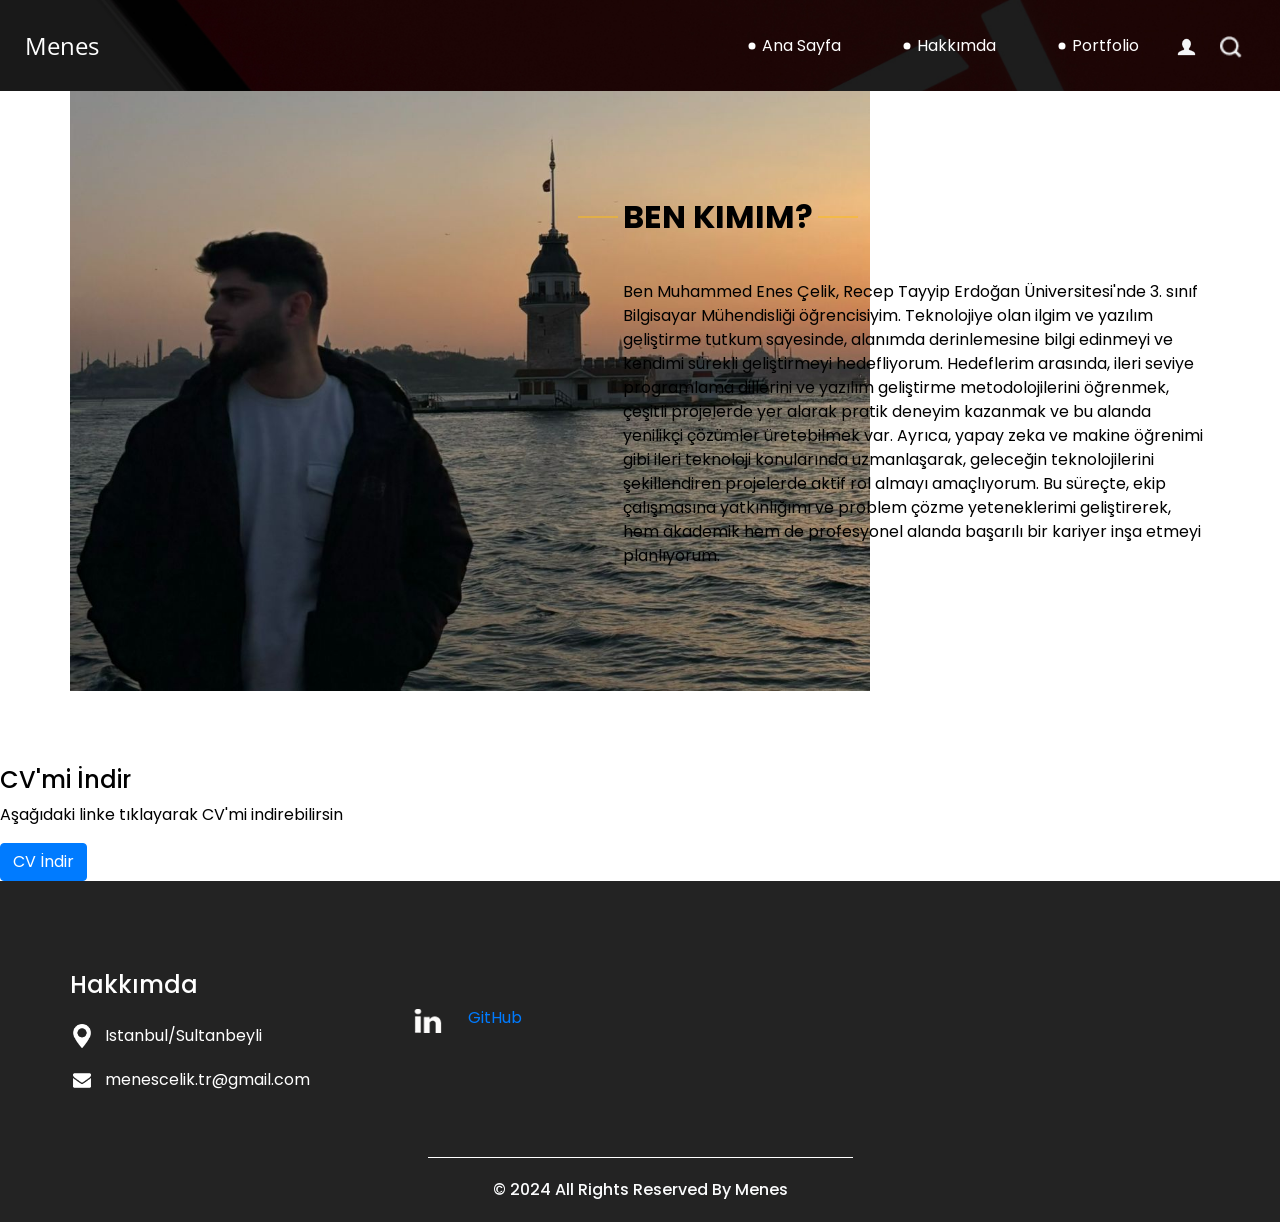
==== about.html @ cefa7e6c "about upgrade" ====
<!DOCTYPE html>
<html>

<head>
  <meta charset="utf-8" />
  <meta http-equiv="X-UA-Compatible" content="IE=edge" />
  <meta name="viewport" content="width=device-width, initial-scale=1, shrink-to-fit=no" />
  <meta name="keywords" content="" />
  <meta name="description" content="" />
  <meta name="author" content="" />
  <meta name="viewport" content="width=device-width, initial-scale=1.0">

  <title>Menes</title>
  <link rel="stylesheet" type="text/css" href="https://cdnjs.cloudflare.com/ajax/libs/OwlCarousel2/2.3.4/assets/owl.carousel.min.css" />
  <link rel="stylesheet" type="text/css" href="css/bootstrap.css" />
  <link href="https://fonts.googleapis.com/css?family=Open+Sans:400,700|Poppins:400,700&display=swap" rel="stylesheet">
  <link href="css/style.css" rel="stylesheet" />
  <link href="css/responsive.css" rel="stylesheet" />
  <title>Language Selector</title>
    <script>
      function changeLanguage(value) {
          if (value === 'tr') {
              window.location.href = 'about.html';
          } else if (value === 'en') {
              window.location.href = 'about_en.html';
          }
        }
    </script>
</head>

<body class="sub_page">
  <div class="hero_area">
    <header class="header_section">
      <div class="container-fluid">
        <nav class="navbar navbar-expand-lg custom_nav-container pt-3">
          <a class="navbar-brand" href="index.html">
            <span>
              Menes
            </span>
          </a>
          <button class="navbar-toggler" type="button" data-toggle="collapse" data-target="#navbarSupportedContent" aria-controls="navbarSupportedContent" aria-expanded="false" aria-label="Toggle navigation">
            <span class="navbar-toggler-icon"></span>
          </button>

          <div class="collapse navbar-collapse" id="navbarSupportedContent">
            <div class="d-flex ml-auto flex-column flex-lg-row align-items-center">
              <ul class="navbar-nav  ">
                <li class="nav-item active">
                  <a class="nav-link" href="index.html">Ana Sayfa <span class="sr-only">(current)</span></a>
                </li>
                <li class="nav-item">
                  <a class="nav-link" href="about.html"> Hakkımda </a>
                </li>
                <!--<li class="nav-item">
                  <a class="nav-link" href="do.html"> What we do </a>
                </li>-->
                <li class="nav-item">
                  <a class="nav-link" href="portfolio.html"> Portfolio </a>
                </li>
              
              </ul>
              <div class="user_option">
                <a href="">
                  <img src="images/user.png" alt="">
                </a>
                <form class="form-inline my-2 my-lg-0 ml-0 ml-lg-4 mb-3 mb-lg-0">
                  <button class="btn  my-2 my-sm-0 nav_search-btn" type="submit"></button>
                </form>
              </div>
            </div>
          </div>
        </nav>
      </div>
    </header>
  </div>
  <section class="who_section layout_padding">
    <div class="container">
      <div class="row">
        <div class="col-md-5">
          <div class="img-box">
            <img src="images/me2.jpg" alt="Menes" style="width: 800px; height: auto;">
          </div>
        </div>
        <div class="col-md-7">
          <div class="detail-box">
            <div class="heading_container">
              <h2>
                Ben Kimim?
              </h2>
            </div>
            <p>
                  Ben Muhammed Enes Çelik, Recep Tayyip Erdoğan Üniversitesi'nde 3. sınıf Bilgisayar Mühendisliği öğrencisiyim. Teknolojiye olan ilgim ve yazılım geliştirme tutkum sayesinde, alanımda derinlemesine bilgi edinmeyi ve kendimi sürekli geliştirmeyi hedefliyorum.

Hedeflerim arasında, ileri seviye programlama dillerini ve yazılım geliştirme metodolojilerini öğrenmek, çeşitli projelerde yer alarak pratik deneyim kazanmak ve bu alanda yenilikçi çözümler üretebilmek var. Ayrıca, yapay zeka ve makine öğrenimi gibi ileri teknoloji konularında uzmanlaşarak, geleceğin teknolojilerini şekillendiren projelerde aktif rol almayı amaçlıyorum.

Bu süreçte, ekip çalışmasına yatkınlığımı ve problem çözme yeteneklerimi geliştirerek, hem akademik hem de profesyonel alanda başarılı bir kariyer inşa etmeyi planlıyorum.
            </p>
            <div>
              
            </div>
          </div>
        </div>
      </div>
    </div>
  </section>
  <section class="resume_section">
    <h4>CV'mi İndir</h4>
    <p>Aşağıdaki linke tıklayarak CV'mi indirebilirsin</p>
    <a href="images/menes_cv.pdf" download="Menes_CV.pdf" class="btn btn-primary">CV İndir</a>
  </section>
  <section class="info_section ">
    <div class="container">
      <div class="row">
        <div class="col-md-3">
          <div class="info_contact">
            <h5>
              Hakkımda
            </h5>
            <div>
              <div class="img-box">
                <img src="images/location-white.png" width="18px" alt="">
              </div>
              <p>
                Istanbul/Sultanbeyli
              </p>
            </div>
            
            <div>
              <div class="img-box">
                <img src="images/envelope-white.png" width="18px" alt="">
              </div>
              <p>
                menescelik.tr@gmail.com
              </p>
            </div>
          </div>
        </div>
        
        
        <div class="col-md-3">
          <div class="info_form ">
            </form>
            <div class="social_box">
              <a href="">
                <!--<img src="images/fb.png" alt="">-->
              </a>
              <a href="">
                <!--<img src="images/twitter.png" alt="">-->
              </a>
              <a href="https://www.linkedin.com/in/menes-celik" target="_blank">
                <img src="images/linkedin.png" alt="LinkedIn Profile">
              </a>
              <a href="https://github.com/menesscelik" target="_blank">GitHub</a>
              <a href="">
                <!--<img src="images/youtube.png" alt="">-->
              </a>
            </div>
          </div>
        </div>
      </div>
    </div>
  </section>
  <section class="container-fluid footer_section">
    <p>
      &copy; 2024 All Rights Reserved By
      <a href="https://github.com/menesscelik">Menes</a>
    </p>
  </section>
  <script type="text/javascript" src="js/jquery-3.4.1.min.js"></script>
  <script type="text/javascript" src="js/bootstrap.js"></script>
  <script type="text/javascript" src="https://cdnjs.cloudflare.com/ajax/libs/OwlCarousel2/2.3.4/owl.carousel.min.js">
  </script>
  <script type="text/javascript">
    $(".owl-carousel").owlCarousel({
      loop: true,
      margin: 0,
      navText: [],
      center: true,
      autoplay: true,
      autoplayHoverPause: true,
      responsive: {
        0: {
          items: 1
        },
        1000: {
          items: 3
        }
      }
    });
  </script>
</body>

</html>
---- css/style.css ----
body {
  font-family: "Poppins", sans-serif;
  color: #000000;
  background-color: #ffffff;
}

.layout_padding {
  padding: 75px 0;
}

.layout_padding2 {
  padding: 45px 0;
}

.layout_padding2-top {
  padding-top: 45px;
}

.layout_padding2-bottom {
  padding-bottom: 45px;
}

.layout_padding-top {
  padding-top: 75px;
}

.layout_padding-bottom {
  padding-bottom: 75px;
}

.heading_container {
  display: -webkit-box;
  display: -ms-flexbox;
  display: flex;
  -webkit-box-orient: vertical;
  -webkit-box-direction: normal;
      -ms-flex-direction: column;
          flex-direction: column;
  -webkit-box-align: start;
      -ms-flex-align: start;
          align-items: flex-start;
}

.heading_container h2 {
  font-weight: bold;
  text-transform: uppercase;
  position: relative;
}

.heading_container h2::before, .heading_container h2::after {
  content: "";
  position: absolute;
  top: 50%;
  width: 40px;
  height: 1px;
  background-color: #fec016;
}

.heading_container h2::before {
  left: -5px;
  -webkit-transform: translate(-100%, -50%);
          transform: translate(-100%, -50%);
}

.heading_container h2::after {
  right: -5px;
  -webkit-transform: translate(100%, -50%);
          transform: translate(100%, -50%);
}

/*header section*/
.hero_area {
  height: 100vh;
  background-color: #b5caee;
  background-image: url(../images/hero-bg.jpg);
  background-size: cover;
}

.sub_page .hero_area {
  height: auto;
}

.sub_page .who_section.layout_padding {
  padding-top: 0;
}

.hero_area.sub_pages {
  height: auto;
}

.header_section .container-fluid {
  padding-right: 25px;
  padding-left: 25px;
}

.header_section .nav_container {
  margin: 0 auto;
}

.custom_nav-container.navbar-expand-lg .navbar-nav .nav-link {
  margin: 10px 30px;
  color: #ffffff;
  text-align: center;
  position: relative;
}

.custom_nav-container.navbar-expand-lg .navbar-nav .nav-link::before {
  content: "";
  position: absolute;
  top: 50%;
  left: -2px;
  -webkit-transform: translate(-50%, -50%);
          transform: translate(-50%, -50%);
  width: 7px;
  height: 7px;
  border-radius: 100%;
  background-color: #ffffff;
}

a,
a:hover,
a:focus {
  text-decoration: none;
}

a:hover,
a:focus {
  color: initial;
}

.btn,
.btn:focus {
  outline: none !important;
  -webkit-box-shadow: none;
          box-shadow: none;
}

.user_option {
  display: -webkit-box;
  display: -ms-flexbox;
  display: flex;
  -webkit-box-align: center;
      -ms-flex-align: center;
          align-items: center;
}

.custom_nav-container .nav_search-btn {
  background-image: url(../images/search-icon.png);
  background-size: 22px;
  background-repeat: no-repeat;
  background-position-y: 7px;
  width: 35px;
  height: 35px;
  padding: 0;
  border: none;
}

.navbar-brand {
  display: -webkit-box;
  display: -ms-flexbox;
  display: flex;
  -webkit-box-align: center;
      -ms-flex-align: center;
          align-items: center;
  font-family: 'Open Sans', sans-serif;
}

.navbar-brand span {
  font-size: 24px;
  color: #ffffff;
}

.custom_nav-container {
  z-index: 99999;
  padding: 15px 0;
}

.custom_nav-container .navbar-toggler {
  outline: none;
}

.custom_nav-container .navbar-toggler .navbar-toggler-icon {
  background-image: url(../images/menu.png);
  background-size: 55px;
}

/*end header section*/
.slider_section {
  height: 90%;
  display: -webkit-box;
  display: -ms-flexbox;
  display: flex;
  -webkit-box-align: center;
      -ms-flex-align: center;
          align-items: center;
  color: #ffffff;
}

.slider_section .detail-box {
  text-align: center;
  margin-bottom: 110px;
}

.slider_section .detail-box h1 {
  font-size: 4rem;
  text-transform: uppercase;
}

.slider_section .detail-box h2 {
  text-transform: uppercase;
}

.slider_section .detail-box p {
  margin-top: 25px;
}

.slider_section .detail-box a {
  display: inline-block;
  padding: 10px 55px;
  background-color: #ffffff;
  border: 1px solid #ffffff;
  color: #000000;
  border-radius: 20px 20px 0 20px;
  margin-top: 35px;
}

.slider_section .detail-box a:hover {
  background-color: transparent;
  color: #ffffff;
}

.slider_section #carouselExampleIndicators {
  bottom: 0;
}

.slider_section #carouselExampleIndicators li {
  width: 15px;
  height: 15px;
  background-color: transparent;
  border: 3px solid #ffffff;
  border-radius: 100%;
  opacity: 1;
}

.do_section .heading_container {
  -webkit-box-align: center;
      -ms-flex-align: center;
          align-items: center;
  text-align: center;
}

.do_section .do_container {
  display: -webkit-box;
  display: -ms-flexbox;
  display: flex;
  -ms-flex-wrap: wrap;
      flex-wrap: wrap;
  -webkit-box-pack: center;
      -ms-flex-pack: center;
          justify-content: center;
  padding-top: 10px;
}

.do_section .do_container .box {
  text-align: center;
  position: relative;
  z-index: 5;
  margin: 35px 25px 0 25px;
}

.do_section .do_container .box .img-box {
  width: 120px;
  height: 120px;
  display: -webkit-box;
  display: -ms-flexbox;
  display: flex;
  -webkit-box-pack: center;
      -ms-flex-pack: center;
          justify-content: center;
  -webkit-box-align: center;
      -ms-flex-align: center;
          align-items: center;
  background-color: #353434;
  border-radius: 100%;
}

.do_section .do_container .box .img-box img {
  width: 45px;
}

.do_section .do_container .box .detail-box {
  margin-top: 35px;
}

.do_section .do_container .box:hover .img-box {
  background-color: #fec016;
}

.do_section .do_container .arrow_bg::before {
  content: "";
  position: absolute;
  top: -23px;
  left: -17px;
  width: 262%;
  height: 90%;
  z-index: 3;
  background-size: cover;
}

.do_section .do_container .arrow-start::before {
  background-image: url(../images/arrow-start.png);
}

.do_section .do_container .arrow-middle::before {
  background-image: url(../images/arrow-middle.png);
}

.do_section .do_container .arrow-end::before {
  background-image: url(../images/arrow-end.png);
}

.who_section .row {
  -webkit-box-align: center;
      -ms-flex-align: center;
          align-items: center;
}

.who_section .img-box img {
  width: 100%;
}

.who_section .detail-box {
  margin-left: 65px;
}

.who_section .detail-box p {
  margin-top: 35px;
}

.who_section .detail-box a {
  display: inline-block;
  padding: 8px 30px;
  background-color: #353434;
  border: 1px solid #353434;
  color: #ffffff;
  border-radius: 20px 20px 0 20px;
  margin-top: 35px;
}

.who_section .detail-box a:hover {
  background-color: transparent;
  color: #353434;
}

.work_section .work_container {
  display: -webkit-box;
  display: -ms-flexbox;
  display: flex;
  -ms-flex-wrap: wrap;
      flex-wrap: wrap;
  margin: 0 -1%;
}

.work_section .work_container .box {
  min-width: 300px;
  display: -webkit-box;
  display: -ms-flexbox;
  display: flex;
  -webkit-box-align: stretch;
      -ms-flex-align: stretch;
          align-items: stretch;
}

.work_section .work_container .box img {
  width: 100%;
}

.work_section .work_container .box.b-2, .work_section .work_container .box.b-3 {
  width: 43.5%;
}

.work_section .work_container .box.b-1, .work_section .work_container .box.b-4 {
  width: 56.5%;
}

.client_section {
  padding-bottom: 150px;
}

.client_section .heading_container {
  -webkit-box-align: center;
      -ms-flex-align: center;
          align-items: center;
  margin-bottom: 45px;
}

.client_section .box {
  padding: 20px;
  display: -webkit-box;
  display: -ms-flexbox;
  display: flex;
  -webkit-box-orient: vertical;
  -webkit-box-direction: normal;
      -ms-flex-direction: column;
          flex-direction: column;
  -webkit-box-align: center;
      -ms-flex-align: center;
          align-items: center;
  text-align: center;
  margin: 20px;
}

.client_section .box .img-box {
  width: 60px;
}

.client_section .box .img-box img {
  width: 100%;
}

.client_section .box .detail-box {
  margin-top: 35px;
  display: -webkit-box;
  display: -ms-flexbox;
  display: flex;
  -webkit-box-orient: vertical;
  -webkit-box-direction: normal;
      -ms-flex-direction: column;
          flex-direction: column;
  -webkit-box-align: center;
      -ms-flex-align: center;
          align-items: center;
}

.client_section .box .detail-box h5 {
  text-transform: uppercase;
  font-weight: bold;
  font-size: 18px;
}

.client_section .box .detail-box h5 span {
  text-transform: none;
  font-size: 16px;
  font-weight: normal;
  color: #fec016;
}

.client_section .box .detail-box img {
  width: 15px;
  margin: 35px 0;
}

.client_section .carousel-wrap {
  margin: 0 auto;
  padding: 0;
  position: relative;
}

.client_section .owl-nav > div {
  margin-top: -26px;
  position: absolute;
  top: 50%;
  color: #cdcbcd;
}

.client_section .owl-carousel .owl-nav .owl-prev,
.client_section .owl-carousel .owl-nav .owl-next {
  width: 50px;
  height: 50px;
  background-color: #000000;
  background-size: 16px;
  background-position: center;
  border-radius: 100%;
  background-repeat: no-repeat;
  position: absolute;
  bottom: -75px;
  outline: none;
}

.client_section .owl-carousel .owl-nav .owl-prev:hover,
.client_section .owl-carousel .owl-nav .owl-next:hover {
  background-color: rgba(0, 0, 0, 0.8);
}

.client_section .owl-carousel .owl-nav .owl-prev {
  background-image: url(../images/prev.png);
  left: 50%;
  -webkit-transform: translateX(-102%);
          transform: translateX(-102%);
}

.client_section .owl-carousel .owl-nav .owl-next {
  right: 50%;
  background-image: url(../images/next.png);
  -webkit-transform: translateX(102%);
          transform: translateX(102%);
}

.client_section .owl-carousel .owl-dots.disabled,
.client_section .owl-carousel .owl-nav.disabled {
  display: block;
}

.client_section .owl-item.active.center .box {
  -webkit-box-shadow: 0 0 20px 0 rgba(0, 0, 0, 0.2);
          box-shadow: 0 0 20px 0 rgba(0, 0, 0, 0.2);
}

.target_section {
  background-image: url(../images/target-bg.jpg);
  background-size: cover;
  color: #ffffff;
  text-align: center;
}

.target_section .detail-box {
  margin: 30px 0;
}

.target_section h2 {
  font-weight: bold;
}

.target_section h5 {
  font-size: 18px;
  font-weight: 500;
}

/* contact section */
.contact_section .heading_container {
  -webkit-box-align: center;
      -ms-flex-align: center;
          align-items: center;
}

.contact_section .contact-form {
  padding: 25px;
  border-radius: 20px;
}

.contact_section .contact-form input {
  border: none;
  outline: none;
  background-color: transparent;
  width: 100%;
  margin: 15px 0;
  padding: 10px 20px;
  border: 1px solid rgba(0, 0, 0, 0.4);
  border-radius: 30px;
}

.contact_section .contact-form input.input_message {
  height: 175px;
}

.contact_section .contact-form input::-webkit-input-placeholder {
  color: rgba(0, 0, 0, 0.4);
}

.contact_section .contact-form input:-ms-input-placeholder {
  color: rgba(0, 0, 0, 0.4);
}

.contact_section .contact-form input::-ms-input-placeholder {
  color: rgba(0, 0, 0, 0.4);
}

.contact_section .contact-form input::placeholder {
  color: rgba(0, 0, 0, 0.4);
}

.contact_section .contact-form button {
  border: none;
  outline: none;
  padding: 12px 50px;
  text-transform: uppercase;
  margin-top: 25px;
  background-color: #fec913;
  color: #fff;
  border-radius: 30px;
}

.contact_section .map_img-box {
  width: 80%;
  margin: 25px auto 0 auto;
}

.contact_section .map_img-box img {
  width: 100%;
}

/* end contact section */
.info_section {
  background-color: #232323;
  color: #ffffff;
  padding: 90px 0 45px 0;
}

.info_section h5 {
  margin-bottom: 25px;
  font-size: 24px;
}

.info_section .info_insta .insta_container > div {
  display: -webkit-box;
  display: -ms-flexbox;
  display: flex;
}

.info_section .info_insta .insta_container img {
  width: 100%;
}

.info_section .info_insta .insta_container .insta-box {
  margin: 5px;
  display: -webkit-box;
  display: -ms-flexbox;
  display: flex;
  -webkit-box-align: stretch;
      -ms-flex-align: stretch;
          align-items: stretch;
  background-color: #ffffff;
  padding: 10px 20px;
}

.info_section .info_contact .img-box {
  width: 35px;
  display: -webkit-box;
  display: -ms-flexbox;
  display: flex;
  -webkit-box-pack: center;
      -ms-flex-pack: center;
          justify-content: center;
}

.info_section .info_contact p {
  margin: 0;
}

.info_section .info_contact > div {
  display: -webkit-box;
  display: -ms-flexbox;
  display: flex;
  -webkit-box-align: center;
      -ms-flex-align: center;
          align-items: center;
  margin: 20px 0;
}

.info_section .info_contact > div img {
  height: auto;
  margin-right: 12px;
}

.info_section .info_form form input {
  outline: none;
  width: 100%;
  padding: 7px 10px;
}

.info_section .info_form form button {
  display: inline-block;
  padding: 8px 30px;
  background-color: #fbca47;
  border: 1px solid #fbca47;
  color: #ffffff;
  margin-top: 15px;
  text-transform: uppercase;
  font-size: 15px;
}

.info_section .info_form form button:hover {
  background-color: transparent;
  color: #fbca47;
}

.info_section .info_form .social_box {
  margin-top: 35px;
  width: 100%;
  display: -webkit-box;
  display: -ms-flexbox;
  display: flex;
}

.info_section .info_form .social_box a {
  margin-right: 25px;
}

/* footer section*/
.footer_section {
  background-color: #232323;
  font-weight: 500;
  display: -webkit-box;
  display: -ms-flexbox;
  display: flex;
  -webkit-box-pack: center;
      -ms-flex-pack: center;
          justify-content: center;
}

.footer_section p {
  padding: 20px 65px;
  color: #fbfcfd;
  margin: 0 auto;
  text-align: center;
  border-top: 1px solid #ffffff;
}

.footer_section a {
  color: #fbfcfd;
}
---- css/responsive.css ----
@media (max-width: 1120px) {
    .hero_area {
        height: auto;
    }

    .slider_section {
        padding: 50px 0;
    }

}

@media (max-width: 992px) {
    .user_option {
        flex-direction: column;
    }

    .custom_nav-container .nav_search-btn {
        background-position: center;
        margin-top: 10px;
    }

    .user_option a {
        margin-bottom: 10px;
    }

    .custom_nav-container.navbar-expand-lg .navbar-nav .nav-link {
        padding: 0 5px;
    }
}

@media (max-width: 768px) {

    .info_section .col-md-3 {
        text-align: center;
    }

    .info_section .col-md-3:not(:nth-last-child(1)) {
        margin-bottom: 35px;
    }

    .who_section .detail-box {
        margin-left: 15px;
        margin-top: 35px;
    }

    .work_section .work_container .box.b-1,
    .work_section .work_container .box.b-2,
    .work_section .work_container .box.b-3,
    .work_section .work_container .box.b-4 {
        width: 100%;
    }

    .info_section .col-md-3>div {
        display: flex;
        flex-direction: column;
        align-items: center;
    }

    .info_section .info_form .social_box {
        justify-content: center;
    }

    .info_section .info_form .social_box a {
        margin: 0 10px;
    }

    .footer_section p {
        padding: 20px 30px;
    }
}

@media (max-width: 576px) {
    .slider_section .detail-box h1 {
        font-size: 3.5rem;
    }

    .do_section .do_container .arrow_bg::before {
        display: none;
    }
}

@media (max-width: 480px) {}

@media (max-width: 420px) {
    .slider_section .detail-box h2 {
        font-size: 1.5rem;
    }

    .slider_section .detail-box h1 {
        font-size: 3rem;
    }
}

@media (max-width: 360px) {}

@media (min-width: 1200px) {
    .container {
        max-width: 1170px;
    }
}
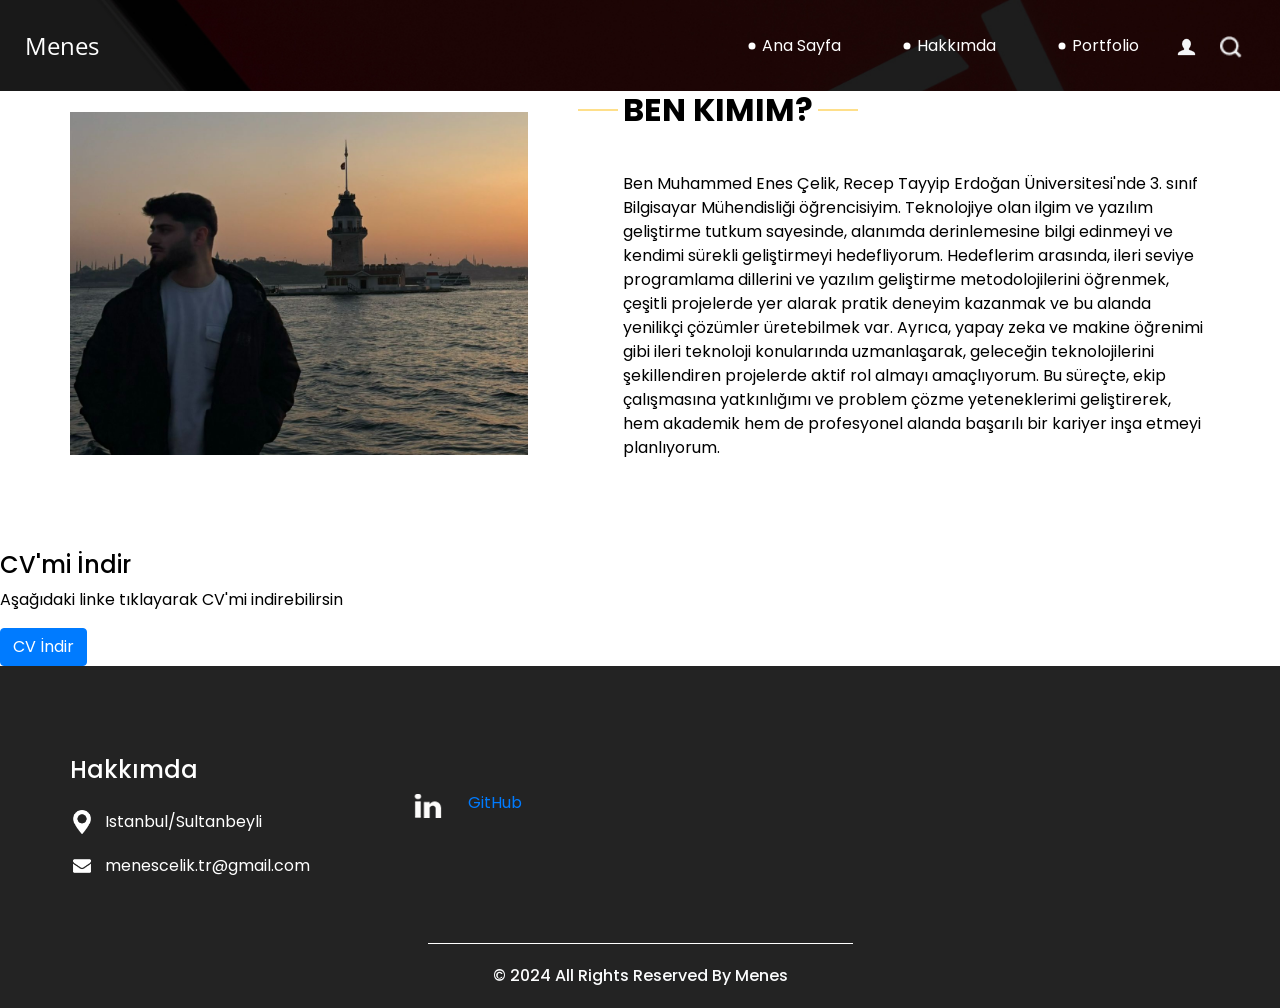
==== commit 40cc6a52: "Update about.html" ====
--- a/about.html
+++ b/about.html
@@ -78,7 +78,7 @@
       <div class="row">
         <div class="col-md-5">
           <div class="img-box">
-            <img src="images/me2.jpg" alt="Menes" style="width: 800px; height: auto;">
+            <img src="images/me2.jpg" alt="Menes" >
           </div>
         </div>
         <div class="col-md-7">
@@ -190,4 +190,4 @@
   </script>
 </body>
 
-</html>+</html>
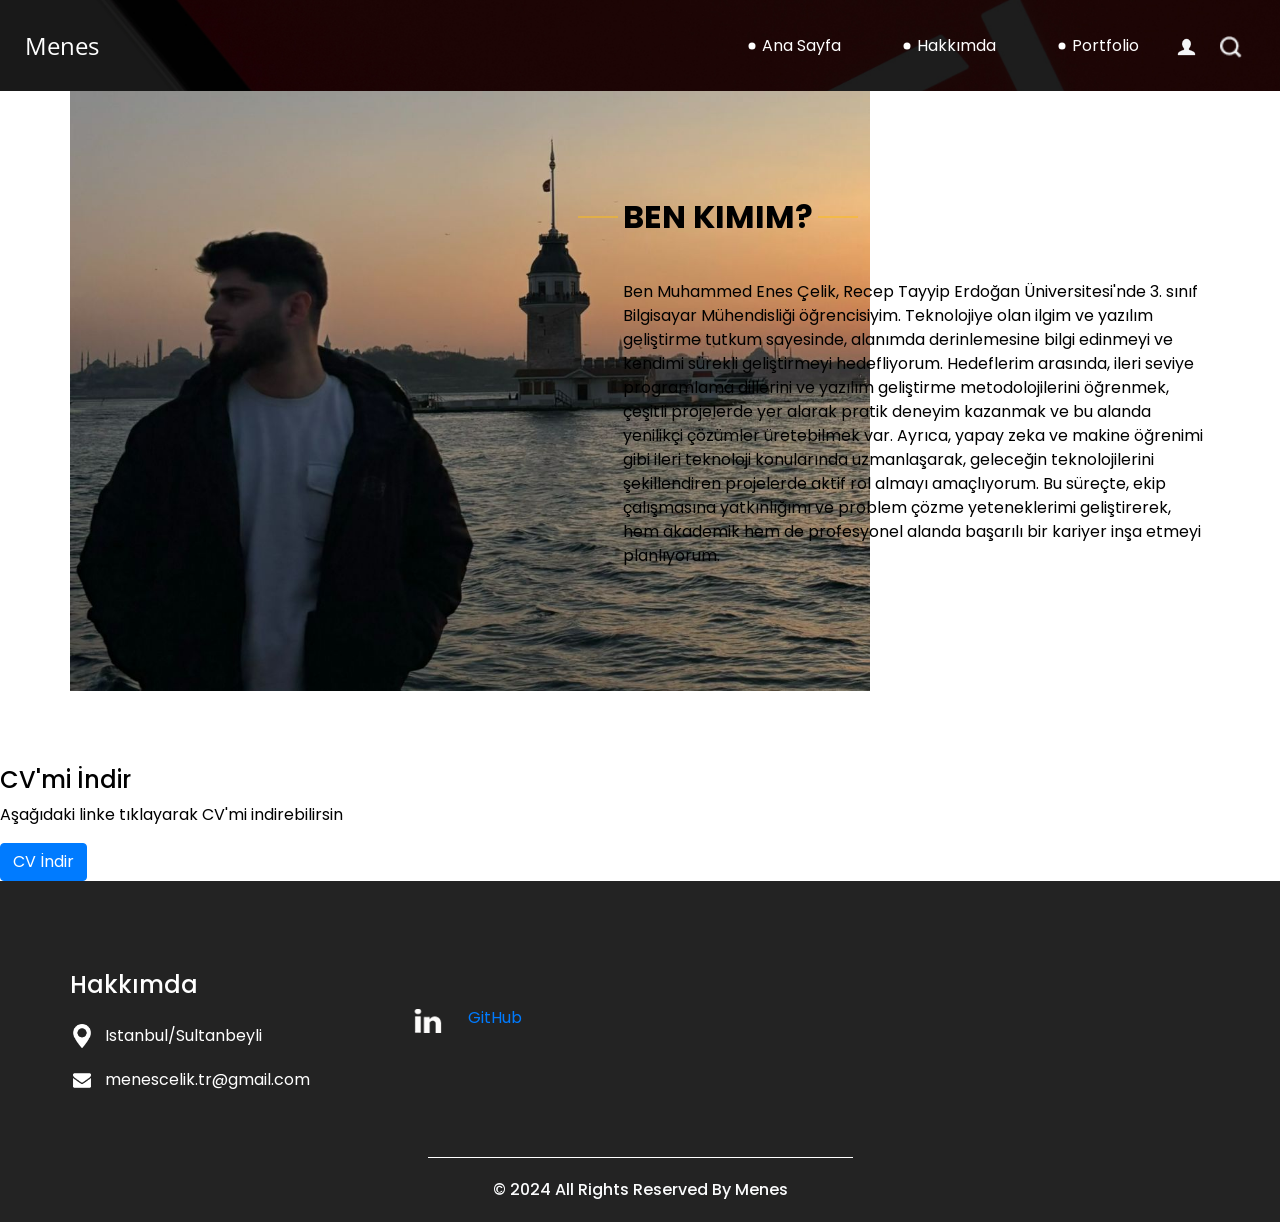
==== commit 5224079a: "update icon" ====
--- a/about.html
+++ b/about.html
@@ -10,7 +10,9 @@
   <meta name="author" content="" />
   <meta name="viewport" content="width=device-width, initial-scale=1.0">
 
-  <title>Menes</title>
+  <title>Hakkımda</title>
+  <link rel="icon" type="image/x-icon" href="images/icon.ico">
+
   <link rel="stylesheet" type="text/css" href="https://cdnjs.cloudflare.com/ajax/libs/OwlCarousel2/2.3.4/assets/owl.carousel.min.css" />
   <link rel="stylesheet" type="text/css" href="css/bootstrap.css" />
   <link href="https://fonts.googleapis.com/css?family=Open+Sans:400,700|Poppins:400,700&display=swap" rel="stylesheet">
@@ -78,7 +80,7 @@
       <div class="row">
         <div class="col-md-5">
           <div class="img-box">
-            <img src="images/me2.jpg" alt="Menes" >
+            <img src="images/me2.jpg" alt="Menes" style="width: 800px; height: auto;">
           </div>
         </div>
         <div class="col-md-7">
@@ -190,4 +192,4 @@
   </script>
 </body>
 
-</html>
+</html>
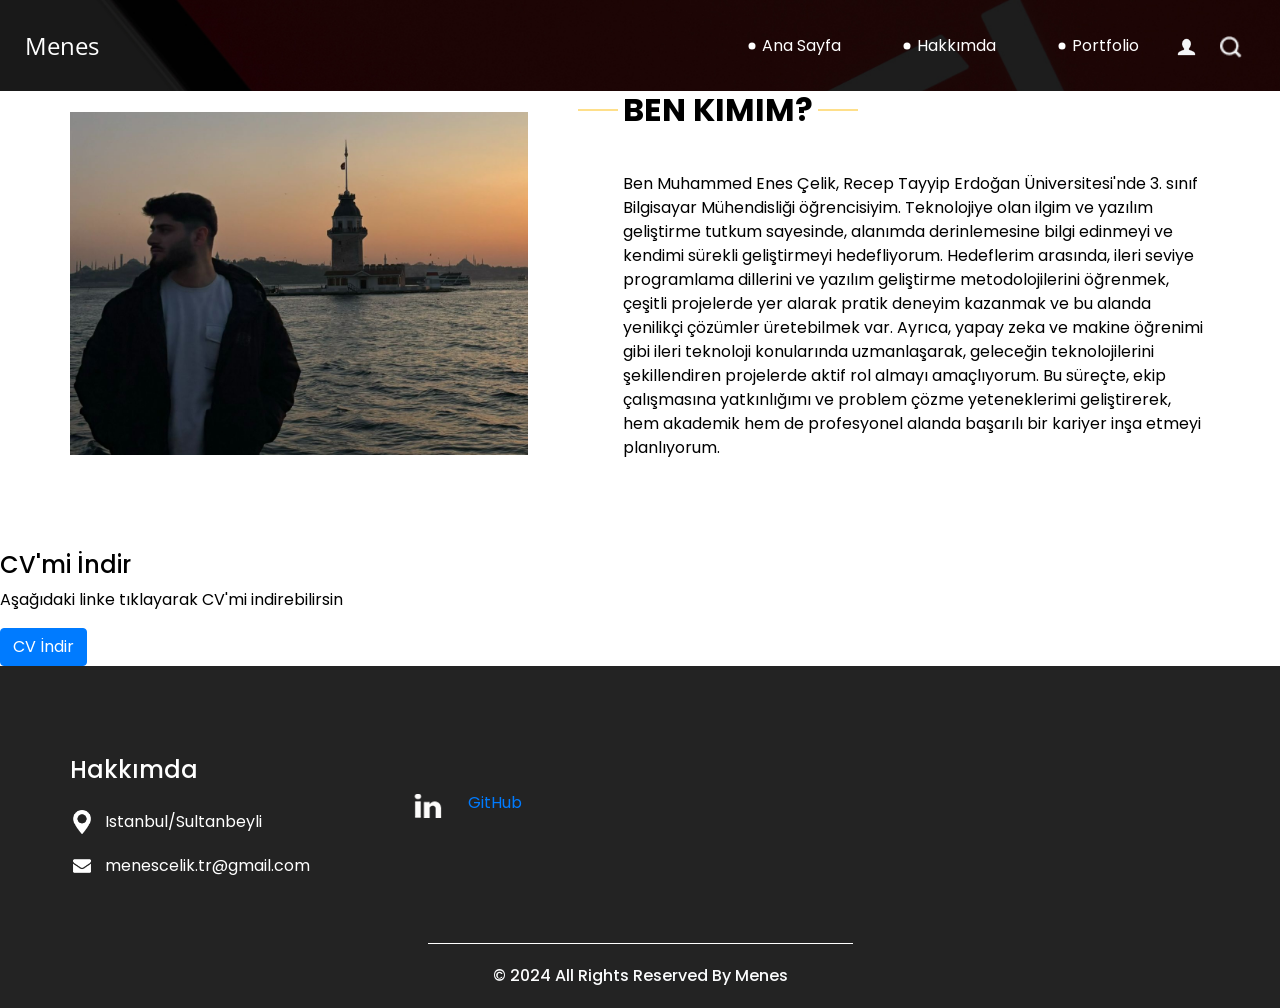
==== commit 706a98b9: "Merge branch 'main' of https://github.com/menesscelik/menesscelik.github.io" ====
--- a/about.html
+++ b/about.html
@@ -80,7 +80,7 @@
       <div class="row">
         <div class="col-md-5">
           <div class="img-box">
-            <img src="images/me2.jpg" alt="Menes" style="width: 800px; height: auto;">
+            <img src="images/me2.jpg" alt="Menes" >
           </div>
         </div>
         <div class="col-md-7">
@@ -192,4 +192,4 @@
   </script>
 </body>
 
-</html>+</html>
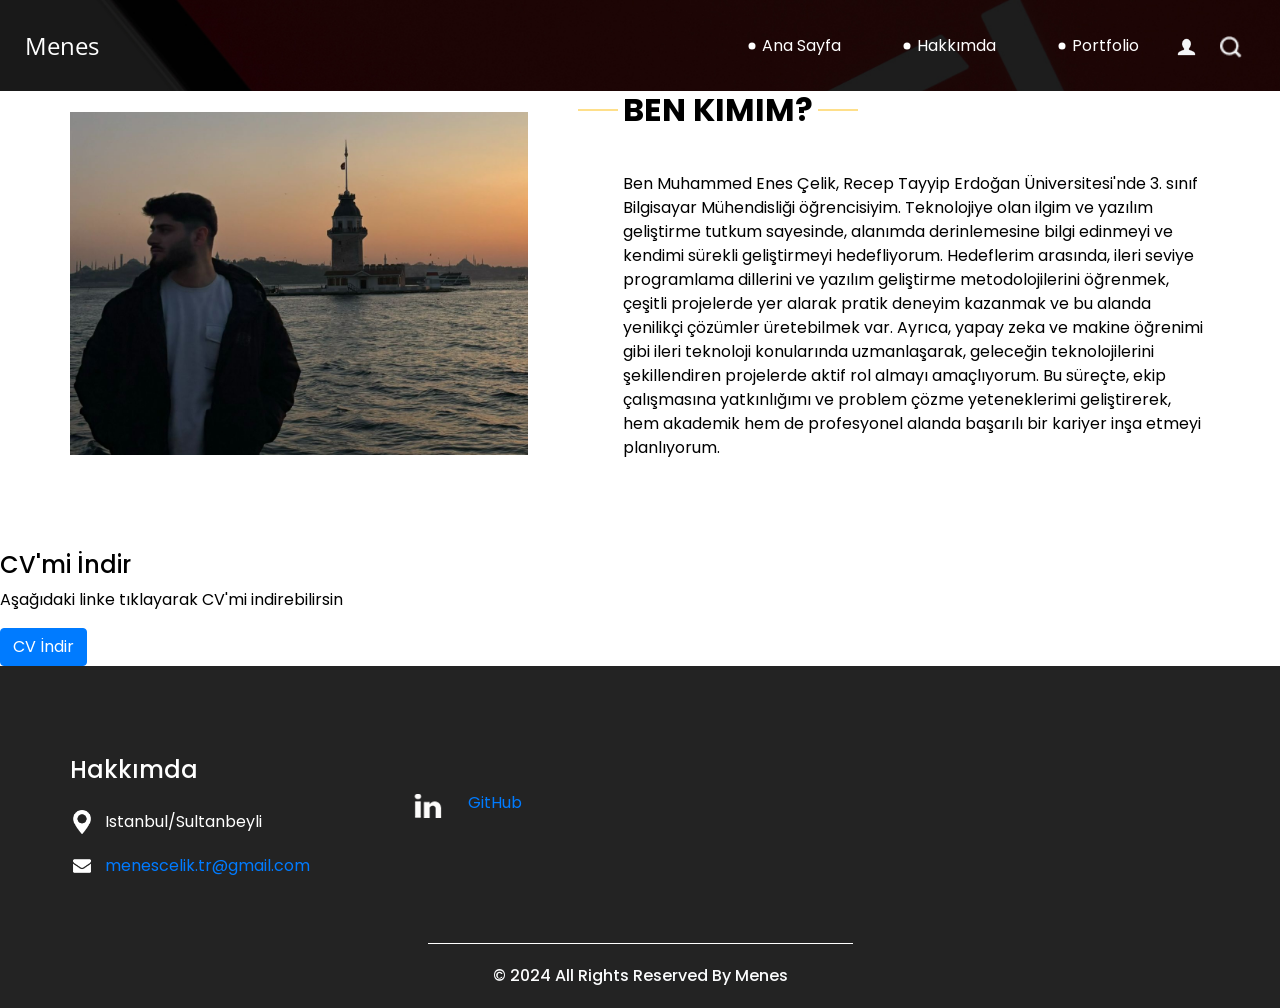
==== commit 09cc1688: "updated email" ====
--- a/about.html
+++ b/about.html
@@ -131,9 +131,8 @@
               <div class="img-box">
                 <img src="images/envelope-white.png" width="18px" alt="">
               </div>
-              <p>
-                menescelik.tr@gmail.com
-              </p>
+              <a href="mailto:menescelik.tr@gmail.com" target="_blank">menescelik.tr@gmail.com</a>
+
             </div>
           </div>
         </div>
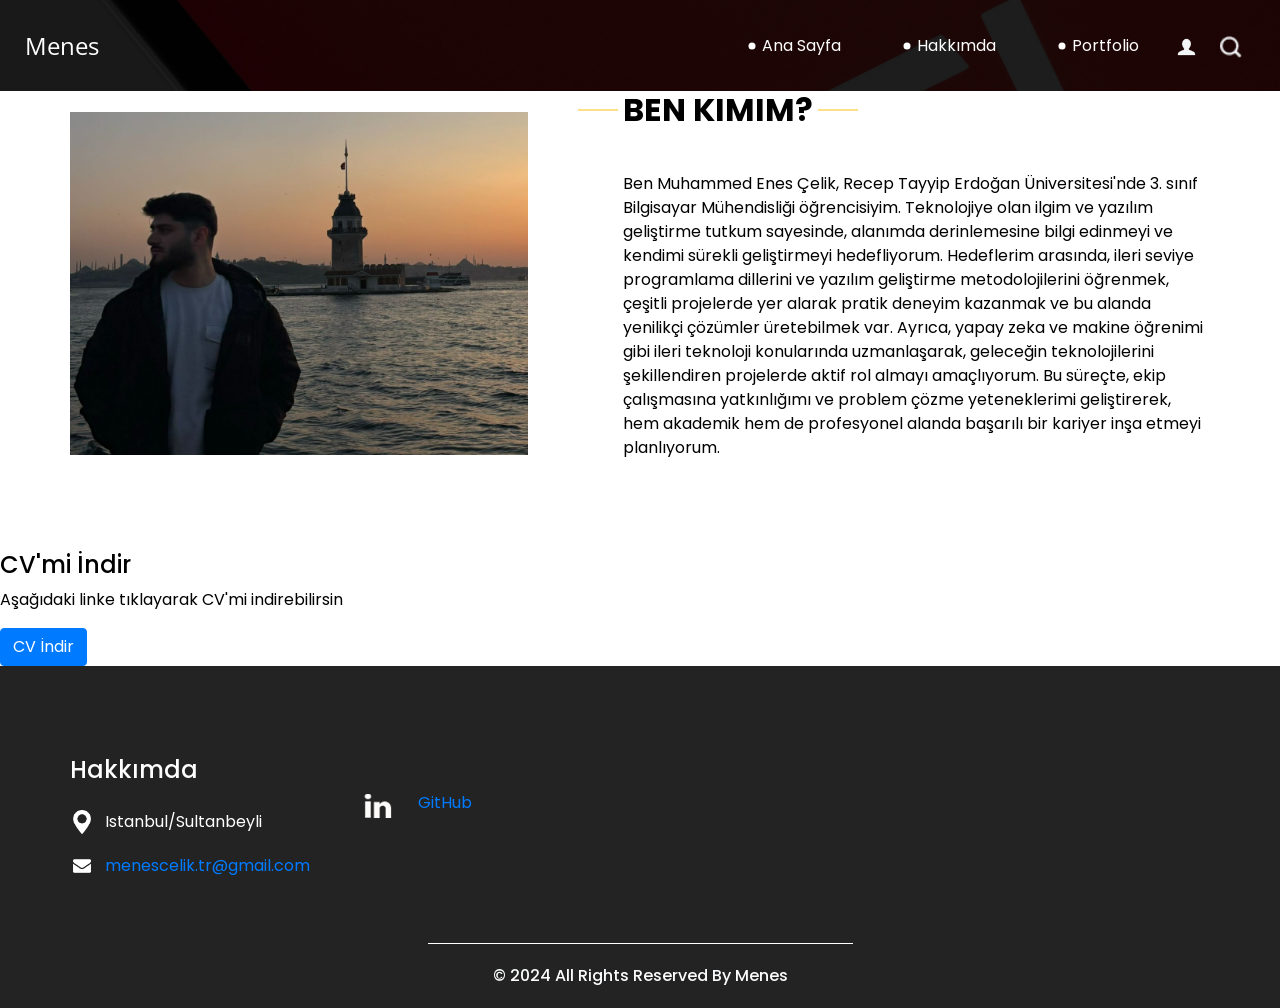
==== commit 0a5ee07d: "fixing" ====
--- a/about.html
+++ b/about.html
@@ -1,6 +1,5 @@
 <!DOCTYPE html>
 <html>
-
 <head>
   <meta charset="utf-8" />
   <meta http-equiv="X-UA-Compatible" content="IE=edge" />
@@ -9,10 +8,8 @@
   <meta name="description" content="" />
   <meta name="author" content="" />
   <meta name="viewport" content="width=device-width, initial-scale=1.0">
-
   <title>Hakkımda</title>
   <link rel="icon" type="image/x-icon" href="images/icon.ico">
-
   <link rel="stylesheet" type="text/css" href="https://cdnjs.cloudflare.com/ajax/libs/OwlCarousel2/2.3.4/assets/owl.carousel.min.css" />
   <link rel="stylesheet" type="text/css" href="css/bootstrap.css" />
   <link href="https://fonts.googleapis.com/css?family=Open+Sans:400,700|Poppins:400,700&display=swap" rel="stylesheet">
@@ -29,7 +26,6 @@
         }
     </script>
 </head>
-
 <body class="sub_page">
   <div class="hero_area">
     <header class="header_section">
@@ -43,7 +39,6 @@
           <button class="navbar-toggler" type="button" data-toggle="collapse" data-target="#navbarSupportedContent" aria-controls="navbarSupportedContent" aria-expanded="false" aria-label="Toggle navigation">
             <span class="navbar-toggler-icon"></span>
           </button>
-
           <div class="collapse navbar-collapse" id="navbarSupportedContent">
             <div class="d-flex ml-auto flex-column flex-lg-row align-items-center">
               <ul class="navbar-nav  ">
@@ -92,13 +87,10 @@
             </div>
             <p>
                   Ben Muhammed Enes Çelik, Recep Tayyip Erdoğan Üniversitesi'nde 3. sınıf Bilgisayar Mühendisliği öğrencisiyim. Teknolojiye olan ilgim ve yazılım geliştirme tutkum sayesinde, alanımda derinlemesine bilgi edinmeyi ve kendimi sürekli geliştirmeyi hedefliyorum.
-
 Hedeflerim arasında, ileri seviye programlama dillerini ve yazılım geliştirme metodolojilerini öğrenmek, çeşitli projelerde yer alarak pratik deneyim kazanmak ve bu alanda yenilikçi çözümler üretebilmek var. Ayrıca, yapay zeka ve makine öğrenimi gibi ileri teknoloji konularında uzmanlaşarak, geleceğin teknolojilerini şekillendiren projelerde aktif rol almayı amaçlıyorum.
-
 Bu süreçte, ekip çalışmasına yatkınlığımı ve problem çözme yeteneklerimi geliştirerek, hem akademik hem de profesyonel alanda başarılı bir kariyer inşa etmeyi planlıyorum.
             </p>
             <div>
-              
             </div>
           </div>
         </div>
@@ -126,35 +118,22 @@
                 Istanbul/Sultanbeyli
               </p>
             </div>
-            
             <div>
               <div class="img-box">
                 <img src="images/envelope-white.png" width="18px" alt="">
               </div>
               <a href="mailto:menescelik.tr@gmail.com" target="_blank">menescelik.tr@gmail.com</a>
-
             </div>
           </div>
         </div>
-        
-        
         <div class="col-md-3">
           <div class="info_form ">
             </form>
             <div class="social_box">
-              <a href="">
-                <!--<img src="images/fb.png" alt="">-->
-              </a>
-              <a href="">
-                <!--<img src="images/twitter.png" alt="">-->
-              </a>
               <a href="https://www.linkedin.com/in/menes-celik" target="_blank">
                 <img src="images/linkedin.png" alt="LinkedIn Profile">
               </a>
               <a href="https://github.com/menesscelik" target="_blank">GitHub</a>
-              <a href="">
-                <!--<img src="images/youtube.png" alt="">-->
-              </a>
             </div>
           </div>
         </div>
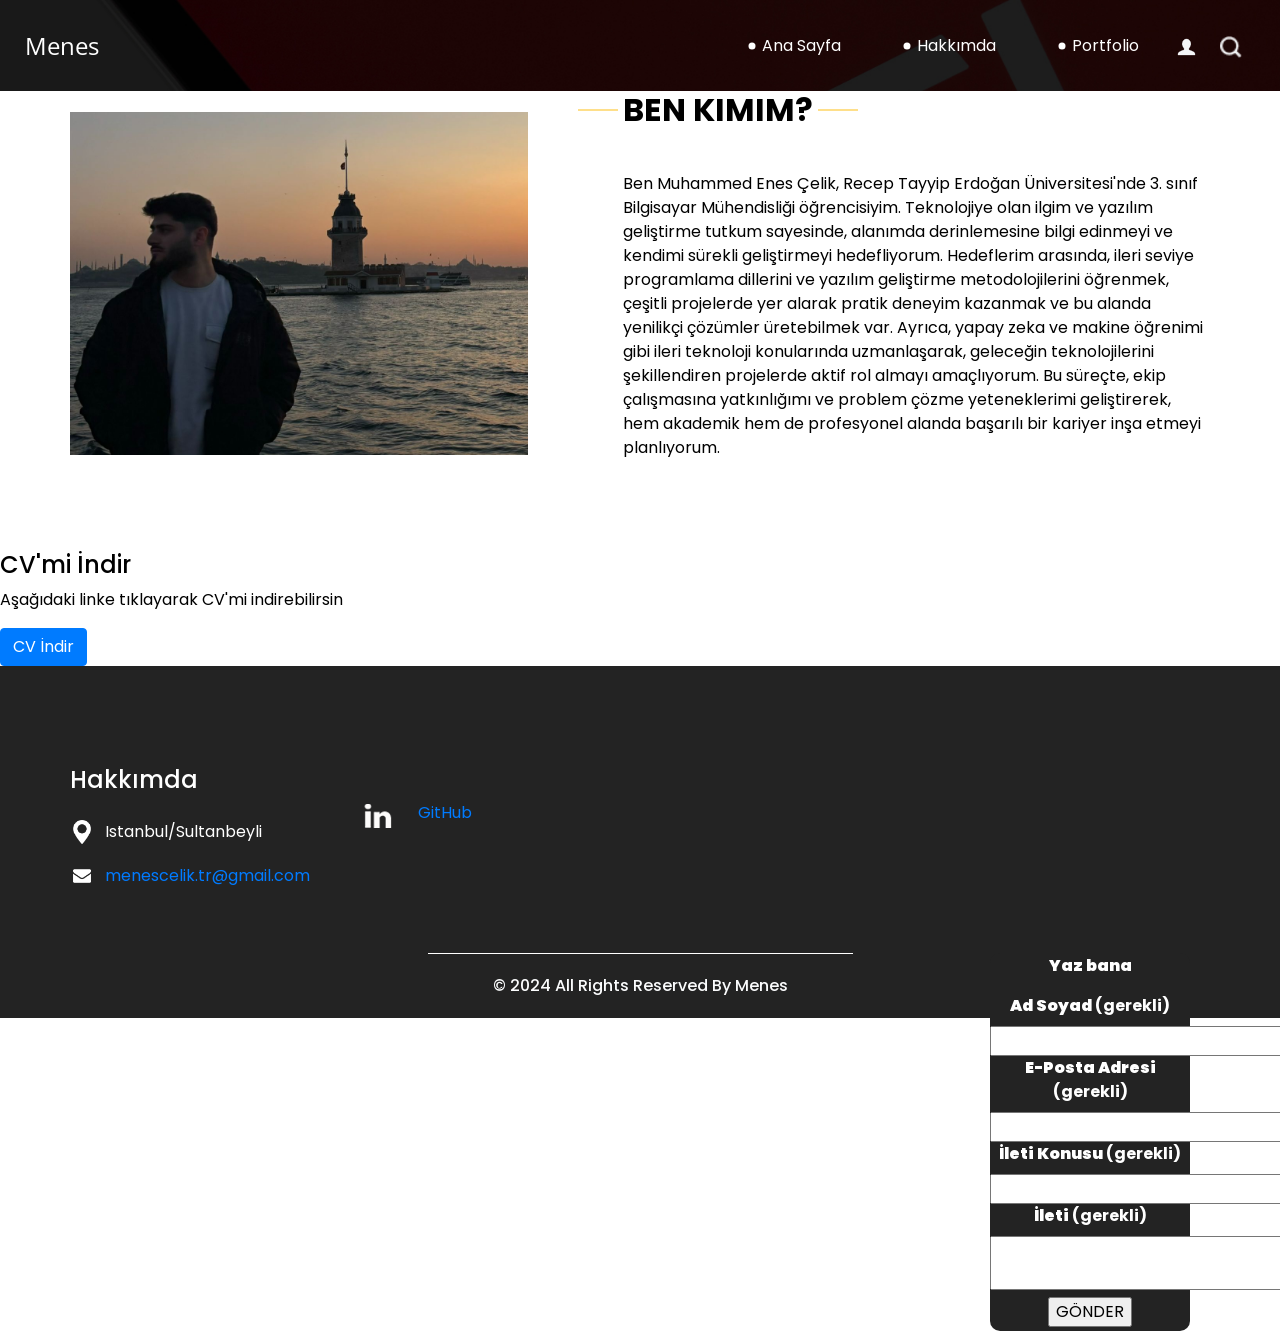
==== commit 5ad9dbc2: "send mail updated" ====
--- a/about.html
+++ b/about.html
@@ -140,6 +140,31 @@
       </div>
     </div>
   </section>
+  <form id="c21" action="https://formspree.io/f/xkgnwerz" method="post"> <!-- your@email.com yerine kendi mail adresimizi yazıyoruz. -->
+    <div class="input-block">
+      <p><strong>Yaz bana</strong></p>
+        <label for="contact_author">
+            <strong>Ad Soyad</strong> (gerekli)</label>
+        <input type="text" name="contact_author" id="contact_author" required>
+    </div>
+    <div class="input-block">
+        <label for="_replyto">
+            <strong>E-Posta Adresi</strong> (gerekli)</label>
+        <input type="email" name="_replyto" id="_replyto" required>
+    </div>            
+    <div class="input-block">
+        <label for="contact_subject">
+            <strong>İleti Konusu</strong> (gerekli)</label>
+        <input type="text" name="contact_subject" id="contact_subject" required>
+    </div>
+    <div class="textarea-block">
+        <label for="contact_content">
+            <strong>İleti</strong> (gerekli)</label>
+        <textarea name="contact_content" id="contact_content" required></textarea>
+    </div>
+    <input type="hidden" name="_next" value="https://site.io/thanks.html"> <!-- Form formspree.io adresine gönderildikten sonra tekrar sitenize dönüş yapılarak sitenizdeki thanks.html dosyasının görüntülenmesini sağlıyor. -->
+    <input type="submit" value="GÖNDER">
+</form>
   <section class="container-fluid footer_section">
     <p>
       &copy; 2024 All Rights Reserved By
--- a/css/style.css
+++ b/css/style.css
@@ -594,7 +594,7 @@
 .info_section {
   background-color: #232323;
   color: #ffffff;
-  padding: 90px 0 45px 0;
+  padding: 100px 0 45px 0;
 }
 
 .info_section h5 {
@@ -711,3 +711,20 @@
   color: #fbfcfd;
 }
 
+
+
+
+
+  
+#c21 {
+    background-color: #232323;
+    color: #ffffff;
+    padding: 1px 0 4px 0;
+    border-radius: 10px;
+    position: absolute; /* Added to ensure the element is correctly positioned */
+    right: 90px;
+    width: 200px;
+    text-align: center; /* Centers the text */
+    font-weight: bold;
+  }
+  
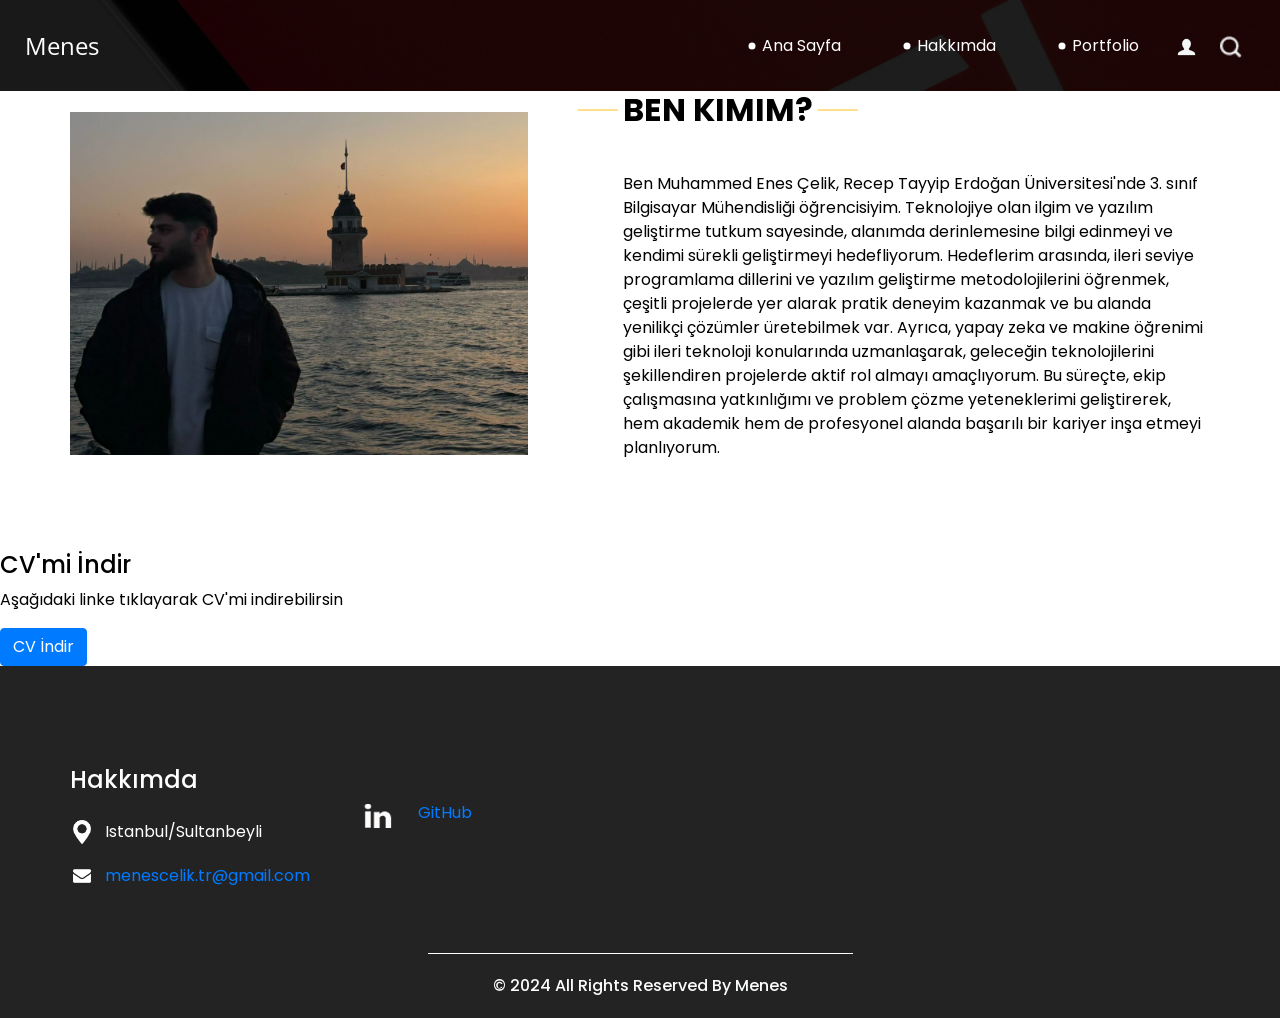
==== commit b1dd954e: "final" ====
--- a/about.html
+++ b/about.html
@@ -140,31 +140,7 @@
       </div>
     </div>
   </section>
-  <form id="c21" action="https://formspree.io/f/xkgnwerz" method="post"> <!-- your@email.com yerine kendi mail adresimizi yazıyoruz. -->
-    <div class="input-block">
-      <p><strong>Yaz bana</strong></p>
-        <label for="contact_author">
-            <strong>Ad Soyad</strong> (gerekli)</label>
-        <input type="text" name="contact_author" id="contact_author" required>
-    </div>
-    <div class="input-block">
-        <label for="_replyto">
-            <strong>E-Posta Adresi</strong> (gerekli)</label>
-        <input type="email" name="_replyto" id="_replyto" required>
-    </div>            
-    <div class="input-block">
-        <label for="contact_subject">
-            <strong>İleti Konusu</strong> (gerekli)</label>
-        <input type="text" name="contact_subject" id="contact_subject" required>
-    </div>
-    <div class="textarea-block">
-        <label for="contact_content">
-            <strong>İleti</strong> (gerekli)</label>
-        <textarea name="contact_content" id="contact_content" required></textarea>
-    </div>
-    <input type="hidden" name="_next" value="https://site.io/thanks.html"> <!-- Form formspree.io adresine gönderildikten sonra tekrar sitenize dönüş yapılarak sitenizdeki thanks.html dosyasının görüntülenmesini sağlıyor. -->
-    <input type="submit" value="GÖNDER">
-</form>
+  
   <section class="container-fluid footer_section">
     <p>
       &copy; 2024 All Rights Reserved By
--- a/css/style.css
+++ b/css/style.css
@@ -710,10 +710,6 @@
 .footer_section a {
   color: #fbfcfd;
 }
-
-
-
-
 
   
 #c21 {
